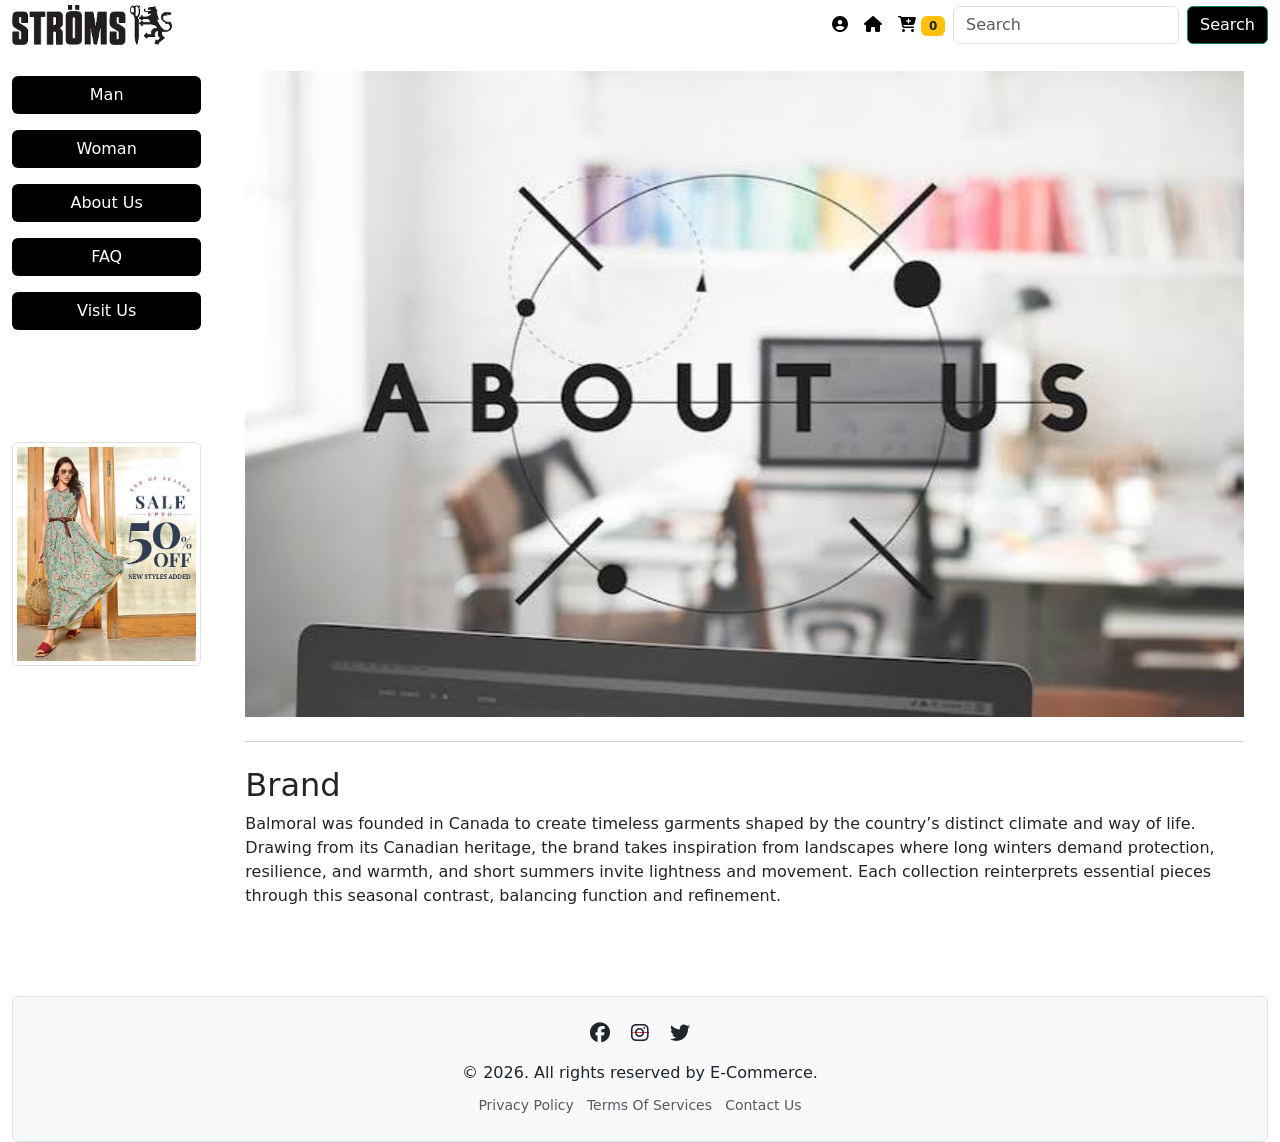
==== aboutus.html @ 92803237 "Initial commit - adding my project files" ====
<!DOCTYPE html>
<html lang="en">

<head>
    <meta charset="UTF-8">
    <meta name="viewport" content="width=device-width, initial-scale=1.0">
    <title>OVO About Us</title>
    <link rel="stylesheet" href="./css/bootstrap.min.css">
    <link rel="stylesheet" href="https://cdnjs.cloudflare.com/ajax/libs/font-awesome/6.5.1/css/all.min.css" />
    <link rel="stylesheet" href="./style.css">
</head>

<body>

    <header>
        <nav class="navbar navbar-expand-lg fixed-top m-0 p-0">
            <div class="container-fluid px-8">
                <a class="navbar-brand" href="#">
                    <img src="./assets/logo.avif" alt="Logo" style="height: 40px; width: auto;">
                </a>
                <button class="navbar-toggler" type="button" data-bs-toggle="collapse"
                    data-bs-target="#navbarSupportedContent" aria-controls="navbarSupportedContent"
                    aria-expanded="false" aria-label="Toggle navigation">
                    <span class="navbar-toggler-icon"></span>
                </button>
                <div class="collapse navbar-collapse" id="navbarSupportedContent">
                    <ul class="navbar-nav ms-auto mb-2 mb-lg-0">
                        <li class="nav-item">
                            <a class="nav-link active" aria-current="page" href="./profile.html"><i class="fa-solid fa-circle-user"
                                    style="color: rgb(0, 0, 0);"></i></a>
                        </li>
                        <li class="nav-item">
                            <a class="nav-link" href="./index.html"><i class="fa-solid fa-house" style="color: rgb(0, 0, 0);"></i></a>
                        </li>

                        <li class="nav-item">
                            <a class="nav-link" href="#" data-bs-toggle="offcanvas" data-bs-target="#cartSidebar">
                                <i class="fa-solid fa-cart-plus" style="color: rgb(0, 0, 0);"></i>
                                <span id="cart-count" class="badge bg-warning text-dark">0</span>
                            </a>
                        </li>
                    </ul>
                    <form class="d-flex" role="search">
                        <input class="form-control me-2" type="search" placeholder="Search" aria-label="Search" />
                        <button class="btn btn-outline-success" type="submit">Search</button>
                    </form>
                </div>
            </div>
        </nav>
    </header>

    <main style="padding-top: 56px;">
        <div class="container-fluid">
            <div class="row">


                <div class="nav-2 col-md-2 position-fixed start-0 vh-100 d-none d-md-block"
                    style="z-index: 1020; top: 56px; padding-top: 20px;">
                    <ul class="nav nav-pills flex-column px-7 pt-9 ">
                        
                        <li class="nav-item mb-3">
                            <a class="btn w-100 " href="./man.html">Man</a>
                        </li>
                        <li class="nav-item mb-3">
                            <a class="btn w-100 " href="./woman.html">Woman</a>
                        </li>
                        <li class="nav-item mb-3">
                            <a class="btn w-100 " href="./aboutus.html">About Us</a>
                        </li>
                        <li class="nav-item mb-3">
                            <a class="btn w-100 " href="./faq.html">FAQ</a>
                        </li>
                        <li class="nav-item mb-3">
                            <a class="btn w-100 " href="./visit.html">Visit Us</a>
                        </li>
                    </ul>
                <br>
                <br>
                <img src="./assets/sale.jpg" class="img-thumbnail mt-5 d-block mx-auto" alt="...">
                </div>
                </div>


                <div class="col-12 col-md-10 offset-md-2 py-4 px-4">


                    <div class="offcanvas offcanvas-end" tabindex="-1" id="cartSidebar">
                        <div class="offcanvas-header">
                            <h5 class="offcanvas-title">Shopping Cart</h5>
                            <button type="button" class="btn-close" data-bs-dismiss="offcanvas"
                                aria-label="Close"></button>
                        </div>
                        <div class="offcanvas-body">
                            <ul id="cart-items" class="list-group mb-3">

                            </ul>
                            <hr>
                            <h5>Total: Tk <span id="cart-total">0</span></h5>
                        </div>
                    </div>
                </div>

                <!--about us-->
<section style="margin-top: -33px !important; position: relative; z-index: 10;">
    <div class="col-md-10 offset-md-2 pt-0 pb-4 px-4">
        <img src="./assets/about us.jpg" alt="About Us" class="img-fluid w-100">

        <hr class="my-4 text-muted">

        <div class="text">
            <div class="text-head">
                <h2>Brand</h2>
            </div>
            <div class="text-p">
                <p>Balmoral was founded in Canada to create timeless garments shaped by the country’s distinct climate
                    and way of life.
                    Drawing from its Canadian heritage, the brand takes inspiration from landscapes where long winters
                    demand protection,
                    resilience, and warmth, and short summers invite lightness and movement. Each collection
                    reinterprets essential pieces
                    through this seasonal contrast, balancing function and refinement.</p>
            </div>
        </div>
    </div>
</section>









<footer class="text-center bg-light py-4 mt-5 rounded border">
    <div class="mb-3">
        <a href="#" class="me-3 text-dark"><i class="fa-brands fa-facebook fa-lg"></i></a>
        <a href="#" class="me-3 text-dark"><i class="fa-brands fa-instagram fa-lg"></i></a>
        <a href="#" class="text-dark"><i class="fa-brands fa-twitter fa-lg"></i></a>
    </div>
    <p class="mb-2"> &copy; 2026. All rights reserved by E-Commerce. </p>
    <div>
        <a href="#" class="text-muted me-2 text-decoration-none small">Privacy Policy</a>
        <a href="#" class="text-muted me-2 text-decoration-none small">Terms Of Services</a>
        <a href="#" class="text-muted text-decoration-none small">Contact Us</a>
    </div>
</footer>

</div>
</div>
</div>
</main>


<script src="./js/bootstrap.bundle.js"></script>
</body>

</html>
---- style.css ----
html,
body {
    margin: 0 !important;
    padding: 0 !important;
}

.navbar.fixed-top {
    top: 0 !important;
}
    body {
    background-color: #ffffff;
}
.nav{
    background-color: #ffffff;}
.container-fluid{
    background-color: #ffffff;
}
 .nav-2{
    background-color: #ffffff;
 }      
.product-section {
    margin-top: 44px;

}
.product-row{
    margin-right: 30px;
}
.faq-section{
    margin-bottom: 60px;

}
.faq-section h3{
   margin-bottom: 70px;
   margin-top: 30px;
}
.faq-section img{
    width: 85%;
    margin-top: -40px;
}
.fa-instagram{
    background: linear-gradient(45deg,
                #f09433,
                #e6683c,
                #dc2743,
                #cc2366,
                #bc1888);
}
.about-us img{
    width: 500px;
}
.btn {
    color: #ffffff;
    background-color: #000000;
}
.btn:hover{
    background-color: #000000;
        color: #ffffff;
}
.image img{
    width: 100px;
    height: 100px;
}

.my-nav-link {
    display: flex !important;
    justify-content: center !important;
    align-items: center !important;
    padding: 10px 15px !important;
    text-decoration: none !important;
}


.my-nav-icon {
    font-size: 1.35rem !important;
    color: rgb(0, 0, 0) !important;
    transition: transform 0.2s ease;
    
}


.my-nav-link:hover .my-nav-icon {
    transform: scale(1.15);
    color: #000000 !important;
    
}
.text-head h2{
    text-align: left;
}
.accordion-button,
.accordion-button:not(.collapsed),
.accordion-button.collapsed {
    color: #000000 ;
    background-color: #dab6b6;
}
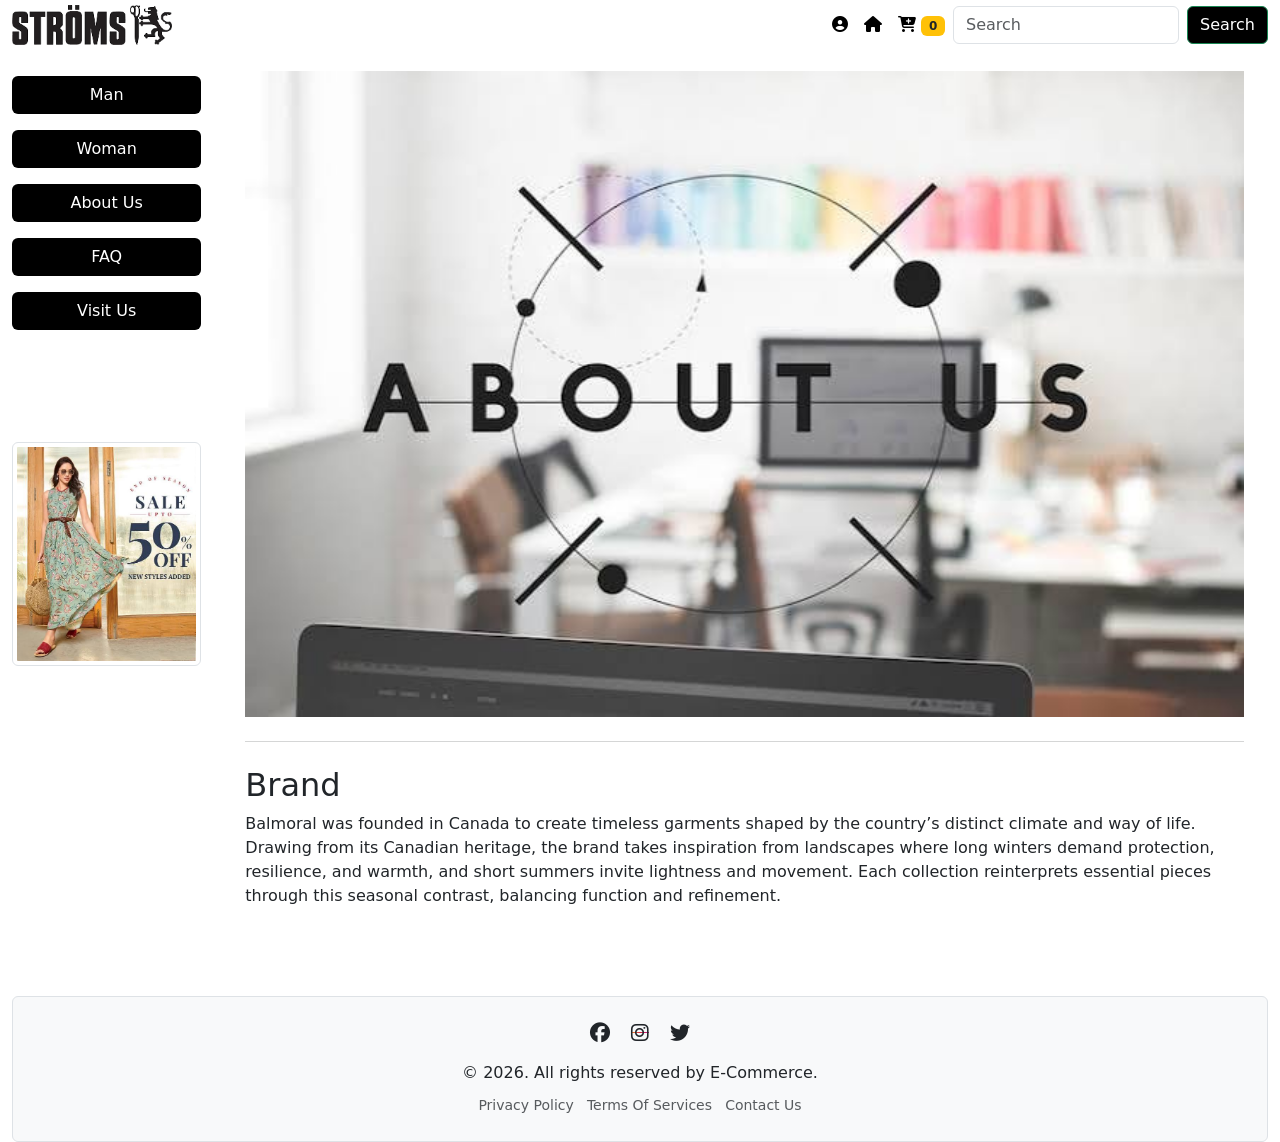
==== commit de71552d: "Initial commit - setup project layout and prices" ====
--- a/aboutus.html
+++ b/aboutus.html
@@ -152,6 +152,7 @@
 </main>
 
 
+
 <script src="./js/bootstrap.bundle.js"></script>
 </body>
 
--- a/style.css
+++ b/style.css
@@ -1,63 +1,84 @@
-
 html,
 body {
     margin: 0 !important;
     padding: 0 !important;
+    width: 100%;
+    overflow-x: hidden;
 }
 
 .navbar.fixed-top {
     top: 0 !important;
 }
-    body {
+
+body {
     background-color: #ffffff;
 }
-.nav{
-    background-color: #ffffff;}
-.container-fluid{
+
+.nav {
     background-color: #ffffff;
 }
- .nav-2{
+
+.container-fluid {
     background-color: #ffffff;
- }      
+    width: 100%;
+}
+
+.nav-2 {
+    background-color: #ffffff;
+}
+
 .product-section {
     margin-top: 44px;
+}
 
+.product-row {
+    padding-right: 15px;
+    padding-left: 15px;
 }
-.product-row{
-    margin-right: 30px;
+
+.faq-section {
+    margin-bottom: 60px;
 }
-.faq-section{
-    margin-bottom: 60px;
 
+.faq-section h3 {
+    margin-bottom: 40px;
+    margin-top: 30px;
 }
-.faq-section h3{
-   margin-bottom: 70px;
-   margin-top: 30px;
+
+.faq-section img {
+    width: 100%;
+    max-width: 85%;
+    height: auto;
+    display: block;
+    margin: 0 auto;
 }
-.faq-section img{
-    width: 85%;
-    margin-top: -40px;
+
+.fa-instagram {
+    background: linear-gradient(45deg,
+            #f09433,
+            #e6683c,
+            #dc2743,
+            #cc2366,
+            #bc1888);
 }
-.fa-instagram{
-    background: linear-gradient(45deg,
-                #f09433,
-                #e6683c,
-                #dc2743,
-                #cc2366,
-                #bc1888);
+
+.about-us img {
+    width: 100%;
+    max-width: 500px;
+    height: auto;
 }
-.about-us img{
-    width: 500px;
-}
+
 .btn {
     color: #ffffff;
     background-color: #000000;
 }
-.btn:hover{
+
+.btn:hover {
     background-color: #000000;
-        color: #ffffff;
+    color: #ffffff;
 }
-.image img{
+
+.image img {
     width: 100px;
     height: 100px;
 }
@@ -70,26 +91,45 @@
     text-decoration: none !important;
 }
 
-
 .my-nav-icon {
     font-size: 1.35rem !important;
     color: rgb(0, 0, 0) !important;
     transition: transform 0.2s ease;
-    
 }
-
 
 .my-nav-link:hover .my-nav-icon {
     transform: scale(1.15);
     color: #000000 !important;
-    
 }
-.text-head h2{
+
+.text-head h2 {
     text-align: left;
 }
+
 .accordion-button,
 .accordion-button:not(.collapsed),
 .accordion-button.collapsed {
-    color: #000000 ;
+    color: #000000;
     background-color: #dab6b6;
+}
+
+@media (max-width: 768px) {
+
+    h1,
+    h2,
+    h3,
+    .amount,
+    h5 {
+        word-wrap: break-word;
+        overflow-wrap: break-word;
+    }
+
+    .text-head h2 {
+        font-size: 1.5rem;
+    }
+}
+.btn-success {
+    background-color: #28a745 !important;
+    color: #ffffff !important;
+    border-color: #28a745 !important;
 }
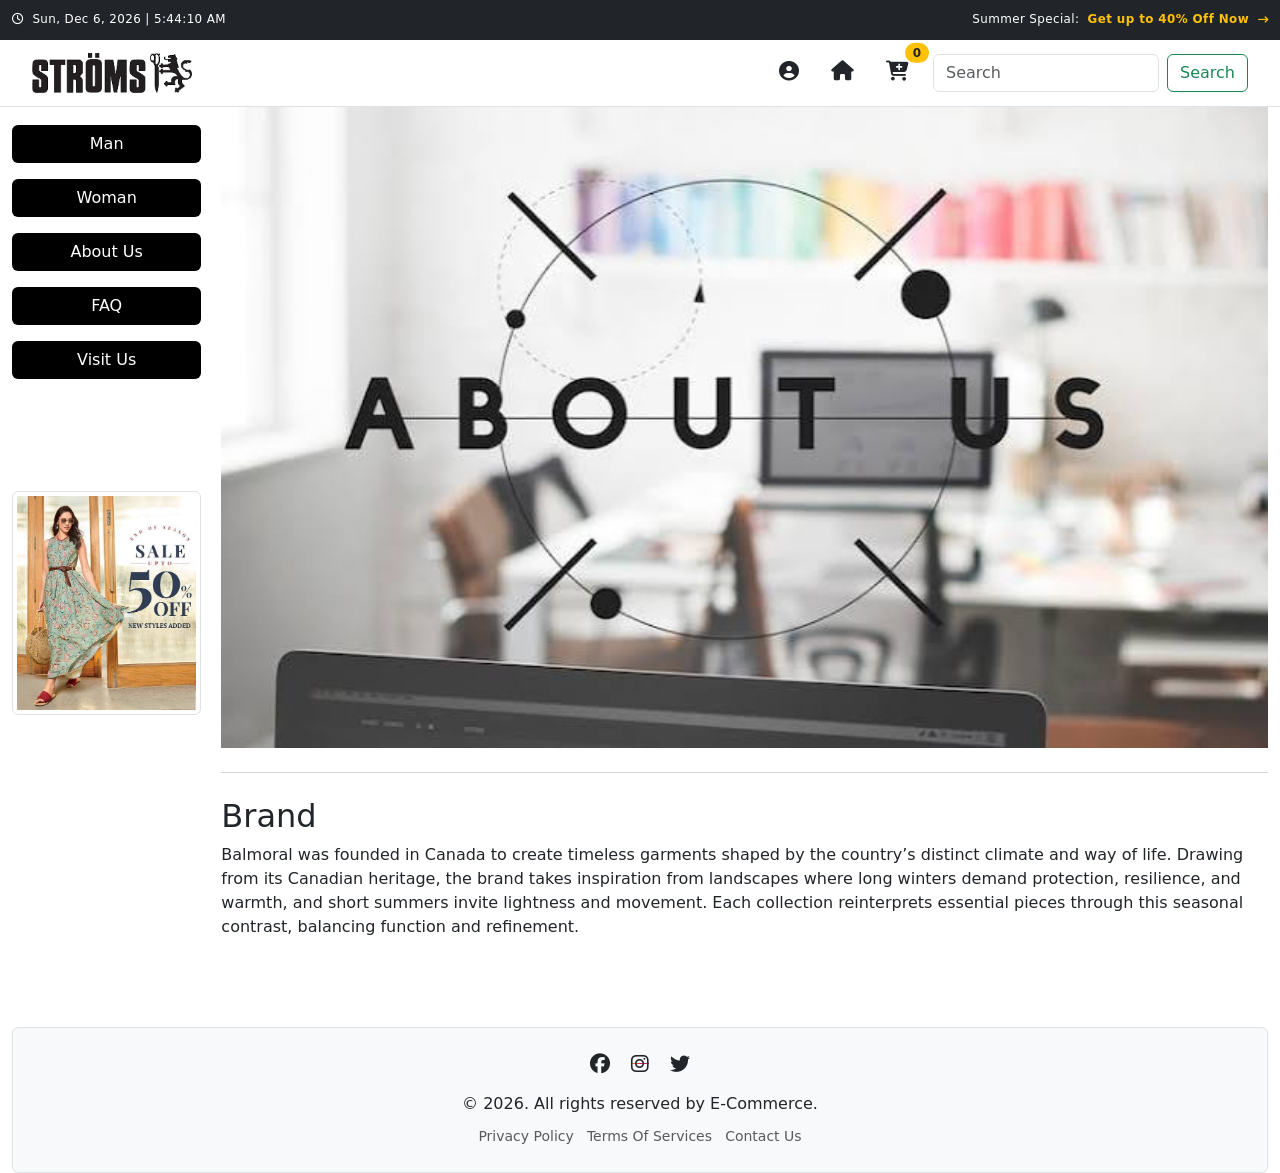
==== commit e30ec4e6: "Style and structural overhaul: black sticky header layout, flush gaps removed, and fixed FAQ accordi" ====
--- a/aboutus.html
+++ b/aboutus.html
@@ -12,37 +12,70 @@
 
 <body>
 
+    <!-- Sticky nav -1 -->
+    <div class="top-ticker-banner fixed-top bg-dark text-white d-flex align-items-center">
+        <div
+            class="container-fluid bg-dark d-flex flex-column flex-sm-row justify-content-between align-items-center text-center">
+            <div class="ticker-date small mb-1 mb-sm-0 text-white fw-large">
+                <i class="fa-regular fa-clock me-2"></i><span id="live-clock">Loading timestamp...</span>
+            </div>
+            <div class="ticker-cta small">
+                <span class="d-none d-md-inline text-white">Summer Special:</span>
+                <a href="#" class="fw-bold text-warning text-decoration-none ms-1 hover-underline">
+                    Get up to 40% Off Now <i class="fa-solid fa-arrow-right-long ms-1 small"></i>
+                </a>
+            </div>
+        </div>
+    </div>
+    
+    
+    
     <header>
-        <nav class="navbar navbar-expand-lg fixed-top m-0 p-0">
-            <div class="container-fluid px-8">
+        <!--Sticky nav-2-->
+        <nav class="navbar navbar-expand-lg fixed-top m-0 p-2 bg-white border-bottom">
+            <div class="container-fluid px-md-4">
                 <a class="navbar-brand" href="#">
                     <img src="./assets/logo.avif" alt="Logo" style="height: 40px; width: auto;">
                 </a>
                 <button class="navbar-toggler" type="button" data-bs-toggle="collapse"
-                    data-bs-target="#navbarSupportedContent" aria-controls="navbarSupportedContent"
-                    aria-expanded="false" aria-label="Toggle navigation">
+                    data-bs-target="#navbarSupportedContent" aria-controls="navbarSupportedContent" aria-expanded="false"
+                    aria-label="Toggle navigation">
                     <span class="navbar-toggler-icon"></span>
                 </button>
+    
                 <div class="collapse navbar-collapse" id="navbarSupportedContent">
-                    <ul class="navbar-nav ms-auto mb-2 mb-lg-0">
+                    <ul class="navbar-nav d-md-none border-bottom pb-2 mb-2">
+                        <li class="nav-item"><a class="nav-link" href="./man.html">Man</a></li>
+                        <li class="nav-item"><a class="nav-link" href="./woman.html">Woman</a></li>
+                        <li class="nav-item"><a class="nav-link" href="./aboutus.html">About Us</a></li>
+                        <li class="nav-item"><a class="nav-link" href="./faq.html">FAQ</a></li>
+                        <li class="nav-item"><a class="nav-link" href="./visit.html">Visit Us</a></li>
+                    </ul>
+    
+                    <ul class="navbar-nav ms-auto mb-2 mb-lg-0 d-flex flex-row gap-3 alignment-mobile">
                         <li class="nav-item">
-                            <a class="nav-link active" aria-current="page" href="./profile.html"><i class="fa-solid fa-circle-user"
-                                    style="color: rgb(0, 0, 0);"></i></a>
+                            <a class="nav-link active p-2" aria-current="page" href="./profile.html">
+                                <i class="fa-solid fa-circle-user text-dark fs-5"></i>
+                            </a>
                         </li>
                         <li class="nav-item">
-                            <a class="nav-link" href="./index.html"><i class="fa-solid fa-house" style="color: rgb(0, 0, 0);"></i></a>
-                        </li>
-
+                            <a class="nav-link p-2" href="./index.html">
+                                <i class="fa-solid fa-house text-dark fs-5"></i>
+                            </a>
+                        </li>
                         <li class="nav-item">
-                            <a class="nav-link" href="#" data-bs-toggle="offcanvas" data-bs-target="#cartSidebar">
-                                <i class="fa-solid fa-cart-plus" style="color: rgb(0, 0, 0);"></i>
-                                <span id="cart-count" class="badge bg-warning text-dark">0</span>
+                            <a class="nav-link p-2 position-relative" href="#" data-bs-toggle="offcanvas"
+                                data-bs-target="#cartSidebar">
+                                <i class="fa-solid fa-cart-plus text-dark fs-5"></i>
+                                <span id="cart-count"
+                                    class="badge bg-warning text-dark position-absolute top-0 start-100 translate-middle rounded-pill">0</span>
                             </a>
                         </li>
                     </ul>
-                    <form class="d-flex" role="search">
+    
+                    <form class="d-flex ms-lg-3 mt-2 mt-lg-0" role="search">
                         <input class="form-control me-2" type="search" placeholder="Search" aria-label="Search" />
-                        <button class="btn btn-outline-success" type="submit">Search</button>
+                        <button class="btn btn-outline-success text-success bg-transparent" type="submit">Search</button>
                     </form>
                 </div>
             </div>
@@ -55,7 +88,7 @@
 
 
                 <div class="nav-2 col-md-2 position-fixed start-0 vh-100 d-none d-md-block"
-                    style="z-index: 1020; top: 56px; padding-top: 20px;">
+                    style="z-index: 1020; top: 56px; padding-top: 69px;">
                     <ul class="nav nav-pills flex-column px-7 pt-9 ">
                         
                         <li class="nav-item mb-3">
@@ -102,7 +135,7 @@
 
                 <!--about us-->
 <section style="margin-top: -33px !important; position: relative; z-index: 10;">
-    <div class="col-md-10 offset-md-2 pt-0 pb-4 px-4">
+    <div class="col-md-10 offset-md-2 pt-0 pb-4 px-6">
         <img src="./assets/about us.jpg" alt="About Us" class="img-fluid w-100">
 
         <hr class="my-4 text-muted">
@@ -150,7 +183,59 @@
 </div>
 </div>
 </main>
-
+<!--Java-->
+<script>
+
+    function updateLiveClock() {
+        const clockElement = document.getElementById('live-clock');
+        if (!clockElement) return;
+
+        const now = new Date();
+        const options = { weekday: 'short', year: 'numeric', month: 'short', day: 'numeric' };
+        const dateString = now.toLocaleDateString('en-US', options);
+        const timeString = now.toLocaleTimeString('en-US', { hour12: true });
+
+        clockElement.innerText = `${dateString} | ${timeString}`;
+    }
+    updateLiveClock();
+    setInterval(updateLiveClock, 1000);
+
+    // --- Cart  ---
+    let count = 0;
+    let total = 0;
+
+    function toggleCart(name, price, button) {
+        const itemId = "cart-item-" + name.replace(/[^a-zA-Z0-9]/g, "-").toLowerCase();
+        const existingItem = document.getElementById(itemId);
+
+        if (!existingItem) {
+            count++;
+            total += price;
+
+            let li = document.createElement("li");
+            li.id = itemId;
+            li.className = "list-group-item d-flex justify-content-between align-items-center";
+            li.innerHTML = `<span>${name}</span> <span class="text-muted">Tk ${price.toLocaleString()}</span>`;
+            document.getElementById("cart-items").appendChild(li);
+
+            button.classList.remove('btn-outline-primary');
+            button.classList.add('btn-success');
+            button.innerText = 'Added ✓';
+        } else {
+            count--;
+            total -= price;
+
+            existingItem.remove();
+
+            button.classList.remove('btn-success');
+            button.classList.add('btn-outline-primary');
+            button.innerText = 'Add Cart';
+        }
+
+        document.getElementById("cart-count").innerText = count;
+        document.getElementById("cart-total").innerText = total.toLocaleString();
+    }
+</script>
 
 
 <script src="./js/bootstrap.bundle.js"></script>
--- a/style.css
+++ b/style.css
@@ -4,10 +4,6 @@
     padding: 0 !important;
     width: 100%;
     overflow-x: hidden;
-}
-
-.navbar.fixed-top {
-    top: 0 !important;
 }
 
 body {
@@ -37,7 +33,8 @@
 }
 
 .faq-section {
-    margin-bottom: 60px;
+    margin-top: 49px;
+    margin-bottom: 600px;
 }
 
 .faq-section h3 {
@@ -113,6 +110,71 @@
     background-color: #dab6b6;
 }
 
+.btn-success {
+    background-color: #28a745 !important;
+    color: #ffffff !important;
+    border-color: #28a745 !important;
+}
+
+
+.top-ticker-banner {
+    z-index: 1050;
+    /* Above navbar layers */
+    font-size: 0.85rem;
+    letter-spacing: 0.4px;
+    height: 40px;
+   
+    box-sizing: border-box;
+}
+
+.navbar.fixed-top {
+    top: 40px !important;
+   
+    z-index: 1040;
+}
+
+
+.main-content-area {
+    padding-top: 114px;
+}
+
+.sidebar-desktop-fixed {
+    z-index: 1020;
+    top: 114px;
+    padding-top: 2px;
+}
+
+.hover-underline:hover {
+    text-decoration: underline !important;
+}
+
+
+@media (max-width: 991px) {
+    .alignment-mobile {
+        justify-content: flex-start;
+        margin-top: 10px;
+        padding-left: 5px;
+    }
+}
+
+
+@media (max-width: 576px) {
+    .top-ticker-banner {
+        height: auto;
+        
+        padding: 6px 0;
+    }
+
+    .navbar.fixed-top {
+        top: 60px !important;
+        
+    }
+
+    .main-content-area {
+        padding-top: 136px;
+    }
+}
+
 @media (max-width: 768px) {
 
     h1,
@@ -127,9 +189,4 @@
     .text-head h2 {
         font-size: 1.5rem;
     }
-}
-.btn-success {
-    background-color: #28a745 !important;
-    color: #ffffff !important;
-    border-color: #28a745 !important;
 }
